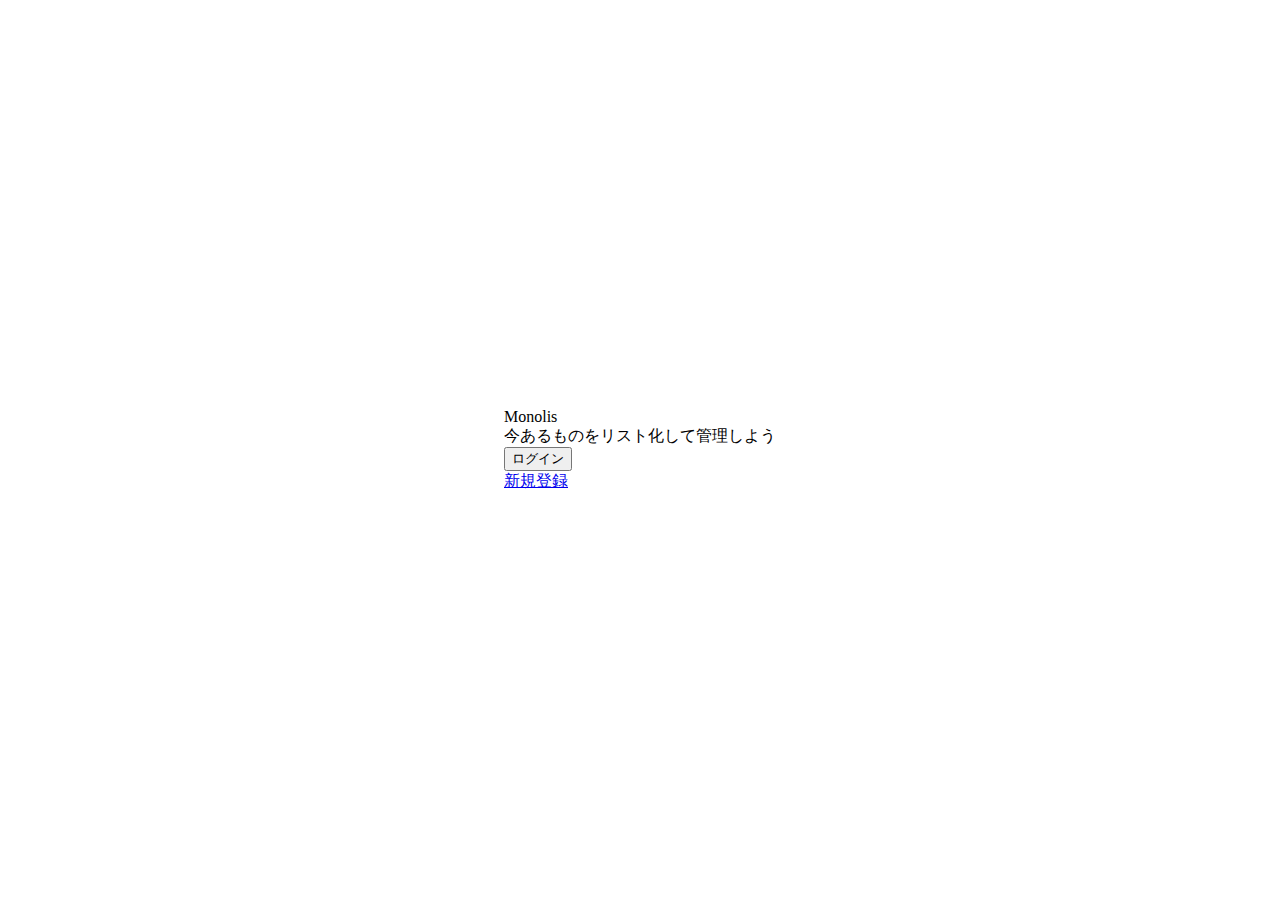
==== index.html @ 9c36f439 "update" ====
<!DOCTYPE html>
<html lang="ja">
<head>
  <meta charset="UTF-8">
  <meta name="viewport" content="width=device-width, initial-scale=1.0">
  <title>MONOLIS</title>
  <style>
    body {
        display: flex;
        justify-content: center;
        align-items: center;
        min-height: 100vh;
        margin: 0;
    }
  </style>
</head>
<body>
    <p>Monolis<br>
    今あるものをリスト化して管理しよう<br>
    
  
    <button id="loginButton">ログイン</button><br>
    <a href="signup.html">新規登録</a></p>

  <script>

    // ログインボタンのクリックイベント
    document.getElementById("loginButton").addEventListener("click", function() {
      window.location.href = "login.html"; // 遷移先のHTMLファイルを指定
    });

  </script>
</body>
</html>
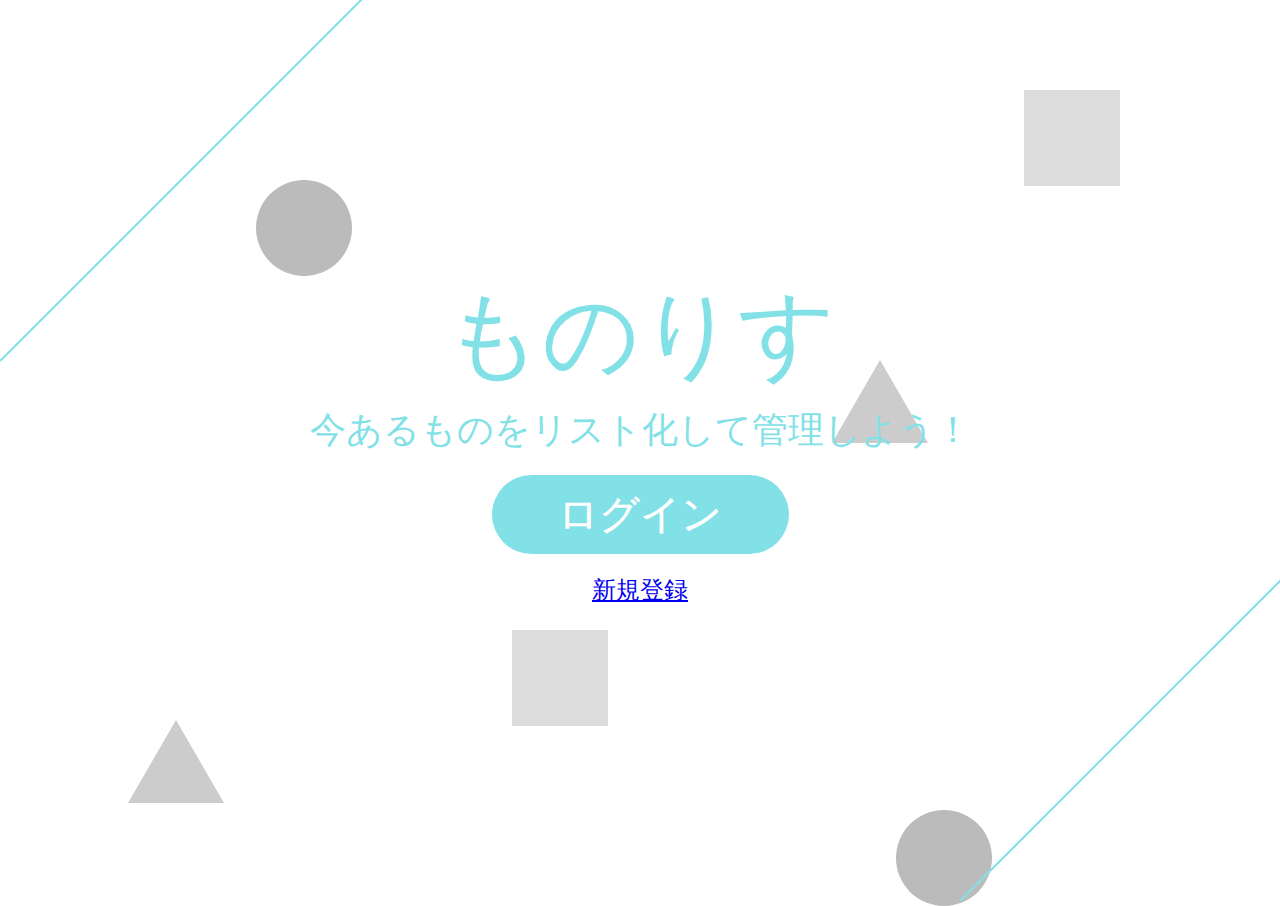
==== commit 30b4d71b: "new css" ====
--- a/index.html
+++ b/index.html
@@ -6,21 +6,136 @@
   <title>MONOLIS</title>
   <style>
     body {
-        display: flex;
-        justify-content: center;
-        align-items: center;
-        min-height: 100vh;
-        margin: 0;
+      margin: 0;
+      padding: 0;
+      display: flex;
+      flex-direction: column;
+      align-items: center;
+      justify-content: center;
+      height: 100vh;
+      background-color: white;
+      overflow: hidden; /* 要素が画面外にはみ出さないようにする */
+    }
+  
+    #title {
+      z-index: 99;
+      font-size: 96px;
+      color: #81E1E7;
+      text-align: center;
+    }
+  
+    #subtitle {
+      z-index: 99;
+      font-size: 36px;
+      color: #81E1E7;
+      text-align: center;
+      margin-top: 5px;
+    }
+  
+    #loginButton {
+    z-index: 99;
+    width: 297px;
+    height: 79px;
+    background-color: #81E1E7;
+    border-top: #81E1E7; 
+    border-left: #81E1E7;
+    border-right: #81E1E7;
+    border-bottom: #81E1E7;
+    border-radius: 40px;
+    display: flex;
+    justify-content: center;
+    align-items: center;
+    margin-top: 20px;
+    cursor: pointer;
+    font-size: 40px;
+    color: white;
+    -webkit-text-stroke: 0.5px white;
+    }
+  
+    #loginButton:hover {
+      background-color: #66C7D2;
+    }
+  
+    #loginButton span {
+      color: white;
+      font-size: 24px;
+    }
+  
+    #signup {
+      z-index: 99;
+      text-align: center;
+      font-size: 24px;
+      margin-top: 20px;
+    }
+
+    .shape {
+      position: absolute;
+      font-size: 96px;
+      color: #DDDDDD; /* 薄いグレー */
+    }
+
+    .square {
+      width: 96px;
+      height: 96px;
+      background-color: #DDDDDD;
+    }
+
+    .triangle {
+      width: 0;
+      height: 0;
+      border-left: 48px solid transparent;
+      border-right: 48px solid transparent;
+      border-bottom: 83.138px solid #CCCCCC;
+    }
+
+    .circle {
+      width: 96px;
+      height: 96px;
+      background-color: #BBBBBB;
+      border-radius: 50%;
+    }
+
+    .left-line {
+      z-index: 99;
+      position: absolute;
+      top: calc(100vh - 60%); /* 線の上端の位置 */
+      left: 0 ; /* 線の左端の位置 */
+      width: 800px; /* 線の長さ */
+      height: 0; /* 高さ0で線を描画 */
+      border-top: 2px solid #81E1E7; /* 線の太さと色 */
+      transform: rotate(-45deg); /* 45度回転 */
+      transform-origin: left center; /* 回転の基準点 */
+    }
+
+    .right-line {
+      z-index: 99;
+      position: absolute;
+      top: 100vh; /* 線の上端の位置 */
+      left: calc(100vw - 25%) ; /* 線の左端の位置 */
+      width: 800px; /* 線の長さ */
+      height: 0; /* 高さ0で線を描画 */
+      border-top: 2px solid #81E1E7; /* 線の太さと色 */
+      transform: rotate(-45deg); /* 45度回転 */
+      transform-origin: left center; /* 回転の基準点 */
     }
   </style>
+  
 </head>
+
 <body>
-    <p>Monolis<br>
-    今あるものをリスト化して管理しよう<br>
+    <div id="title">ものりす</div>
+    <div id="subtitle">今あるものをリスト化して管理しよう！</div>
     
-  
-    <button id="loginButton">ログイン</button><br>
-    <a href="signup.html">新規登録</a></p>
+   
+    <button id="loginButton">ログイン</button>
+   
+
+    <p id="signup">
+      <a href="signup.html">新規登録</a>
+    </p>
+
+
+
 
   <script>
 
@@ -30,5 +145,19 @@
     });
 
   </script>
+
+  <!-- 新しく追加する要素 -->
+  <div class="shape square" style="top: 70vh; left: 40vw;"></div>
+  <div class="shape triangle"  style="top: 40vh; left: 65vw;"></div>
+  <div class="shape circle" style="top: 20vh; left: 20vw;"></div>
+  <div class="shape square" style="top: 10vh; left: 80vw;"></div>
+  <div class="shape triangle"  style="top: 80vh; left: 10vw;"></div>
+  <div class="shape circle" style="top: 90vh; left: 70vw;"></div>
+
+  <div class="left-line"></div>
+  <div class="right-line"></div>
+
+  
+
 </body>
 </html>
